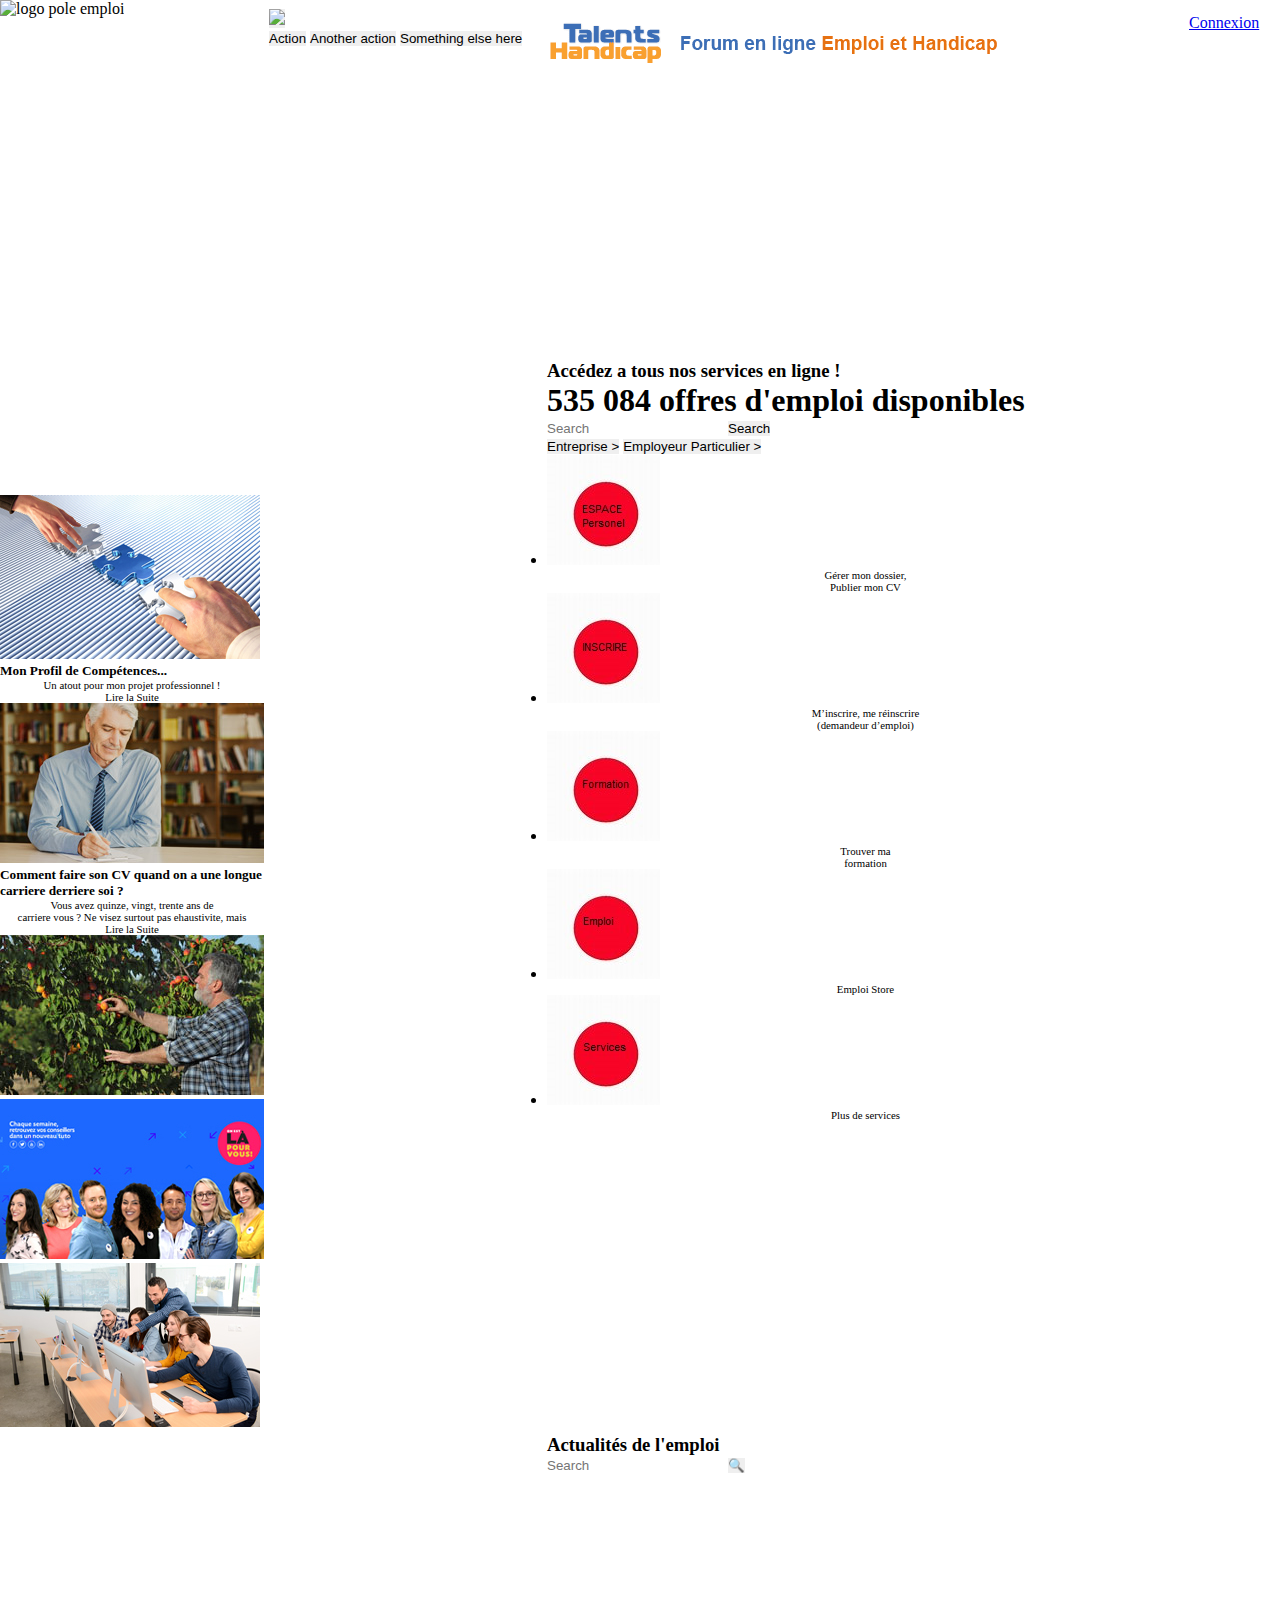
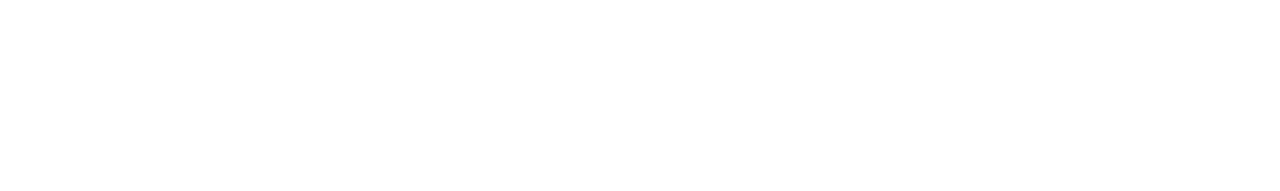
==== index.html @ 2ee22b56 "créaion index.html et style.css" ====
<!DOCTYPE html>

<html>
  <head>
    <title> Pole Emploi v2 </title>
	<meta name="viewport" content="width=device-width, initial-scale=1.0">
	
	<!-- lien de bootstrapCDN -->
	<link rel="stylesheet" href="https://stackpath.bootstrapcdn.com/bootstrap/4.1.1/css/bootstrap.min.css" integrity="sha384-WskhaSGFgHYWDcbwN70/dfYBj47jz9qbsMId/iRN3ewGhXQFZCSftd1LZCfmhktB" crossorigin="anonymous">
	<!-- fin lien bootstrapCDN -->

	<script src="https://code.jquery.com/jquery-3.3.1.slim.min.js" integrity="sha384-q8i/X+965DzO0rT7abK41JStQIAqVgRVzpbzo5smXKp4YfRvH+8abtTE1Pi6jizo" crossorigin="anonymous"></script>
	<script src="https://cdnjs.cloudflare.com/ajax/libs/popper.js/1.14.3/umd/popper.min.js" integrity="sha384-ZMP7rVo3mIykV+2+9J3UJ46jBk0WLaUAdn689aCwoqbBJiSnjAK/l8WvCWPIPm49" crossorigin="anonymous"></script>
	<script src="https://stackpath.bootstrapcdn.com/bootstrap/4.1.1/js/bootstrap.min.js" integrity="sha384-smHYKdLADwkXOn1EmN1qk/HfnUcbVRZyYmZ4qpPea6sjB/pTJ0euyQp0Mk8ck+5T" crossorigin="anonymous"></script>

	<link rel='stylesheet' type='text/css' href='style.css'>	
  </head>

  <body>
	<div class="grid">
	

			<!-- ligne n°1 - colonne n°1 - logo -->
			<div id="l1c1">
				<img src="./logo_pole_emploi.jpg" alt="logo pole emploi">
			</div>
		
			<!-- ligne n°1 - colonne n°2 - menu déroulant -->
			<div id="l1c2">
				<!-- ajout dropdown -->
				<div class="btn-group">
					<button type="button" class="btn btn-secondary dropdown-toggle" data-toggle="dropdown" aria-haspopup="true" aria-expanded="false">
						<img src="./logo_menu.jpg">
					</button>
					<div class="dropdown-menu dropdown-menu-right">
						<button class="dropdown-item" type="button">Action</button>
						<button class="dropdown-item" type="button">Another action</button>
						<button class="dropdown-item" type="button">Something else here</button>
					</div>
				</div>
				<!-- fin ajout dropdown -->	  
			</div>
		
			<!-- ligne n° 1 - colonne n° 3 - pub gif -->
			<div id="l1c3">
				<img src="./talents-handicap.gif" alt="Pub gif">
			</div>
		
			<!-- ligne n° 1 - colonne n° 4 - login -->
			<div id="l1c4">
				<!-- ajout bouton connexion -->
				<a class="btn btn-primary" href="#" role="button">Connexion</a>
				<!-- fin ajout bouton connexion -->
			</div>

			<!-- ligne n° 2 - colonne n° 1 - slider d'informations -->
			<div id="l2c1">
				<!-- ajout des sliders -->
				<div id="carouselExampleIndicators" class="carousel slide" data-ride="carousel">

					<!-- indicateurs des slides -->
					<ol class="carousel-indicators">
						<li data-target="#carouselExampleIndicators" data-slide-to="0" class="active"></li>
						<li data-target="#carouselExampleIndicators" data-slide-to="1"></li>
						<li data-target="#carouselExampleIndicators" data-slide-to="2"></li>
						<li data-target="#carouselExampleIndicators" data-slide-to="3"></li>
						<li data-target="#carouselExampleIndicators" data-slide-to="4"></li>
					</ol>

					<div class="carousel-inner">
						<div class="carousel-item active">
							<img class="d-block w-100" src="./profil_competences.jpg" alt="First slide">
							<div class="carousel-caption d-none d-md-block">
								<h5>Mon Profil de Compétences...</h5>
								<p>Un atout pour mon projet professionnel !<br>
									Lire la Suite
								</p>
							</div>
						</div>
						<div class="carousel-item">
							<img class="d-block w-100" src="./vignetteseniorcv.jpg" alt="Second slide">
							<div class="carousel-caption d-none d-md-block">
								<h5>Comment faire son CV quand on a une longue carriere derriere soi ?</h5>
								<p>Vous avez quinze, vingt, trente ans de <br>
									carriere vous ? Ne visez surtout pas ehaustivite, mais<br>
									Lire la Suite
								</p>
							</div>
						</div>
						<div class="carousel-item">
							<img class="d-block w-100" src="./vignettejobete.jpg" alt="Third slide">
						</div>
						<div class="carousel-item">
							<img class="d-block w-100" src="./on-est-la-pour-vous.jpg" alt="Third slide">
						</div>
						<div class="carousel-item">
							<img class="d-block w-100" src="./vignette_formation_numerique.jpg" alt="Third slide">
						</div>
					</div>
				</div>
				<!-- fin ajout des sliders -->
			</div>
					
			<!-- ligne n° 2 - colonne n° 2 - informations -->
			<div id="l2c2">

			</div>
		
			<!-- ligne n° 2 - colonne n° 3 - entreprise / employeur particulier -->
			<div id="l2c3">
				<div class="services">
				<h3> Acc&eacutedez a tous nos services en ligne !</h3>
				</div>

				<div class="offres">
					<h1> 535 084 offres d'emploi disponibles </h1>
				</div>

				<!-- ajout form rechercher -->
				<div class="recherche_emploi">
					<nav class="navbar navbar-light bg-light">
					<form class="form-inline">
						<input class="form-control mr-sm-2" type="search" placeholder="Search" aria-label="Search">
						<button class="btn btn-outline-success my-2 my-sm-0" type="submit">Search</button>
					</form>
					</nav>
				</div>
				<!-- fin ajout form rechercher -->

				<div class="btn-group-vertical">
					<button type="button" class="btn btn-success">Entreprise ></button>
					<button type="button" class="btn btn-info">Employeur Particulier ></button>
				</div>

				<!-- ajout barre de navigation horizontale -->
				<div id="navh">
					<ul class="nav justify-content-left">
						<li class="nav-item">
							<a class="nav-link active" href="#"><img src="./rond_1.jpg"></a>
							<p>G&eacuterer mon dossier,<br> Publier mon CV</p>
						</li>
						<li class="nav-item">
							<a class="nav-link" href="#"><img src="./rond_2.jpg"></a>
							<p>M&#146;inscrire, me r&eacuteinscrire<br> (demandeur d&#146;emploi)</p>
						</li>
						<li class="nav-item">
							<a class="nav-link" href="#"><img src="./rond_3.jpg"></a>
							<p>Trouver ma<br>formation</p>
						</li>
						<li class="nav-item">
							<a class="nav-link" href="#"><img src="./rond_4.jpg"></a>
							<p>Emploi Store</p>
						</li>
						<li class="nav-item">
							<a class="nav-link" href="#"><img src="./rond_5.jpg"></a>
							<p>Plus de services</p>
						</li>
					</ul>
				</div>
				<!-- fin ajout barre de navigation horinzontale -->				
			</div>
		
			<!-- ligne n° 3 - colonne n° 1 - espaces -->
			<div id="l3c1">
		
			</div>
		
			<!-- ligne n° 3 - colonne n° 2 - espaces -->
			<div id="l3c2">

			</div>
		
			<!-- ligne n° 3 - colonne n° 3 - espaces -->
			<div id="l3c3">

			</div>
		
			<!-- ligne n° 3 - colonne n° 4 - espaces -->
			<div id="l3c4">
				<!-- ajout form rechercher -->
				<div class="recherche_info">
					<nav class="navbar navbar-light bg-light">
						<form class="form-inline">
							<h3>Actualit&eacutes de l'emploi&nbsp;&nbsp;&nbsp;&nbsp;</h3>
							<input class="form-control mr-sm-2" type="search" placeholder="Search" aria-label="Search">
							<button class="btn btn-outline-success my-2 my-sm-0" type="submit">&#x1F50D;</button>
						</form>
					</nav>
				</div>
				<!-- fin ajout form rechercher -->
			</div>
			
	</div>
---- style.css ----
/* bonne pratique : initialisation à la créaion d'une page web */
* {
  margin: 0;
  padding: 0;
  border : 0 ;
  box-sizing: border-box;
  border: 1px black none;				/* fait apparaitre toutes les boites d'un page web */
}

.grid {
  display: grid;
  grid-template-columns: .5fr 1.5fr 3.5fr .5fr;
  grid-template-rows: 1fr 3fr 1fr;
  grid-column-gap: 5px;
  grid-row-gap: 3px;
  height: 100%;
  width: auto;
  border: 1px black none;
}

img {
  height: auto;
  width: auto;
}

p {
  font-size: 0.675em;
  text-align: center; 
}

.btn {
  text-align: right;
}

#l1c2 {
	padding-top: 1vh;
}

#l1c3 {
	padding-top: 1.5vh;
}

#l1c4 {
	padding-top: 1.5vh;
}

#l2c1 {
  padding-top: 5vh;
}
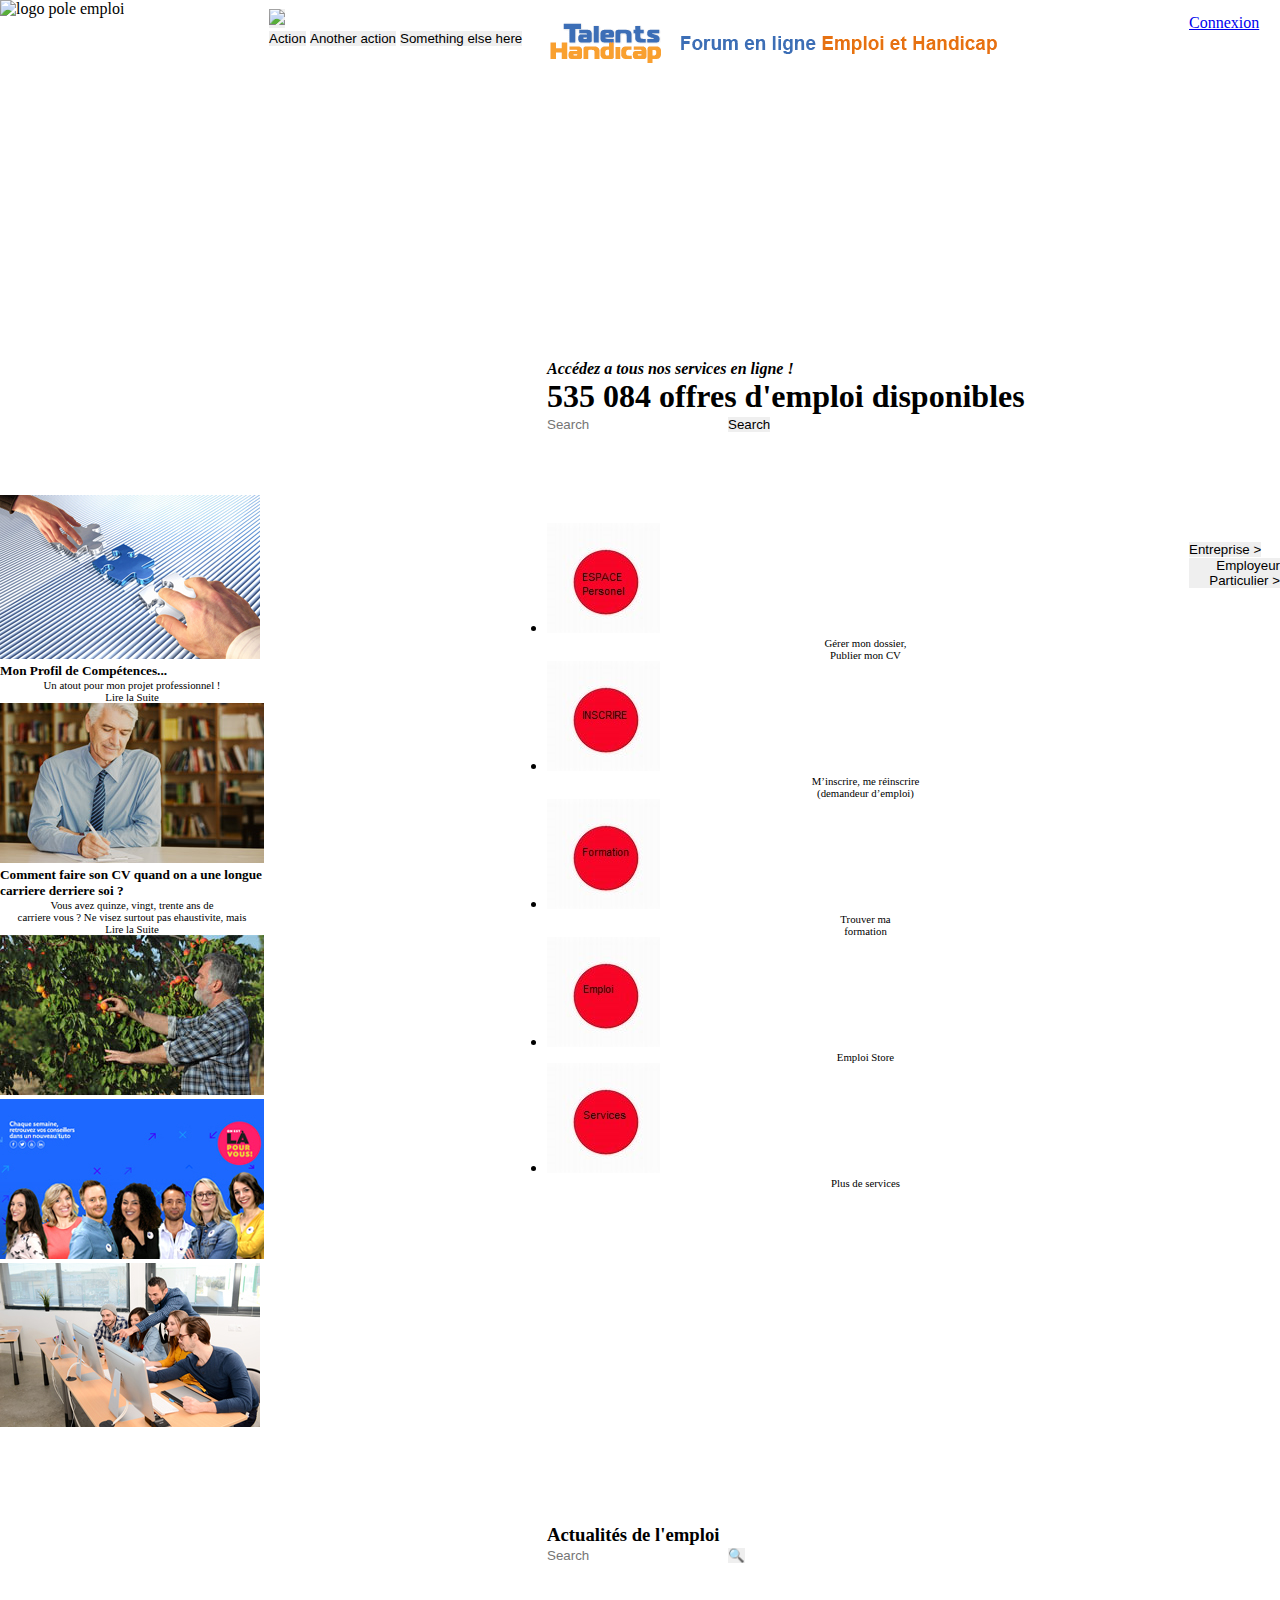
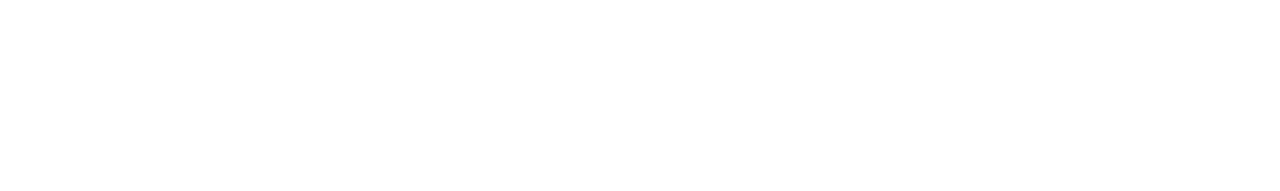
==== commit 1d8c7917: "mise a jour 27 Juin 2018" ====
--- a/index.html
+++ b/index.html
@@ -109,7 +109,7 @@
 			<!-- ligne n° 2 - colonne n° 3 - entreprise / employeur particulier -->
 			<div id="l2c3">
 				<div class="services">
-				<h3> Acc&eacutedez a tous nos services en ligne !</h3>
+				<h4> <i>Acc&eacutedez a tous nos services en ligne !</i></h>
 				</div>
 
 				<div class="offres">
@@ -126,11 +126,6 @@
 					</nav>
 				</div>
 				<!-- fin ajout form rechercher -->
-
-				<div class="btn-group-vertical">
-					<button type="button" class="btn btn-success">Entreprise ></button>
-					<button type="button" class="btn btn-info">Employeur Particulier ></button>
-				</div>
 
 				<!-- ajout barre de navigation horizontale -->
 				<div id="navh">
@@ -159,7 +154,15 @@
 				</div>
 				<!-- fin ajout barre de navigation horinzontale -->				
 			</div>
-		
+
+			<!-- ligne n° 2 - colonne n° 4 -->
+			<div id="l2c4">
+				<div class="btn-group-vertical">
+					<button type="button" class="btn btn-success">Entreprise ></button>
+					<button type="button" class="btn btn-info">Employeur Particulier ></button>
+				</div>
+			</div>
+			
 			<!-- ligne n° 3 - colonne n° 1 - espaces -->
 			<div id="l3c1">
 		
@@ -172,11 +175,6 @@
 		
 			<!-- ligne n° 3 - colonne n° 3 - espaces -->
 			<div id="l3c3">
-
-			</div>
-		
-			<!-- ligne n° 3 - colonne n° 4 - espaces -->
-			<div id="l3c4">
 				<!-- ajout form rechercher -->
 				<div class="recherche_info">
 					<nav class="navbar navbar-light bg-light">
@@ -189,5 +187,10 @@
 				</div>
 				<!-- fin ajout form rechercher -->
 			</div>
+		
+			<!-- ligne n° 3 - colonne n° 4 - espaces -->
+			<div id="l3c4">
+
+			</div>
 			
 	</div>--- a/style.css
+++ b/style.css
@@ -25,11 +25,25 @@
 
 p {
   font-size: 0.675em;
-  text-align: center; 
+  text-align: center;
+  color: black;
+}
+
+.carousel-inner {
+  height: auto;
+  width: 100%;
+}
+
+.offre {
+ padding-top: 5vh;
 }
 
 .btn {
   text-align: right;
+}
+
+#navh {
+  padding-top: 10vh;
 }
 
 #l1c2 {
@@ -46,4 +60,12 @@
 
 #l2c1 {
   padding-top: 5vh;
+}
+
+#l2c4 {
+  padding-top: 20vh;
+}
+
+#l3c3 {
+  padding-top: 10vh;
 }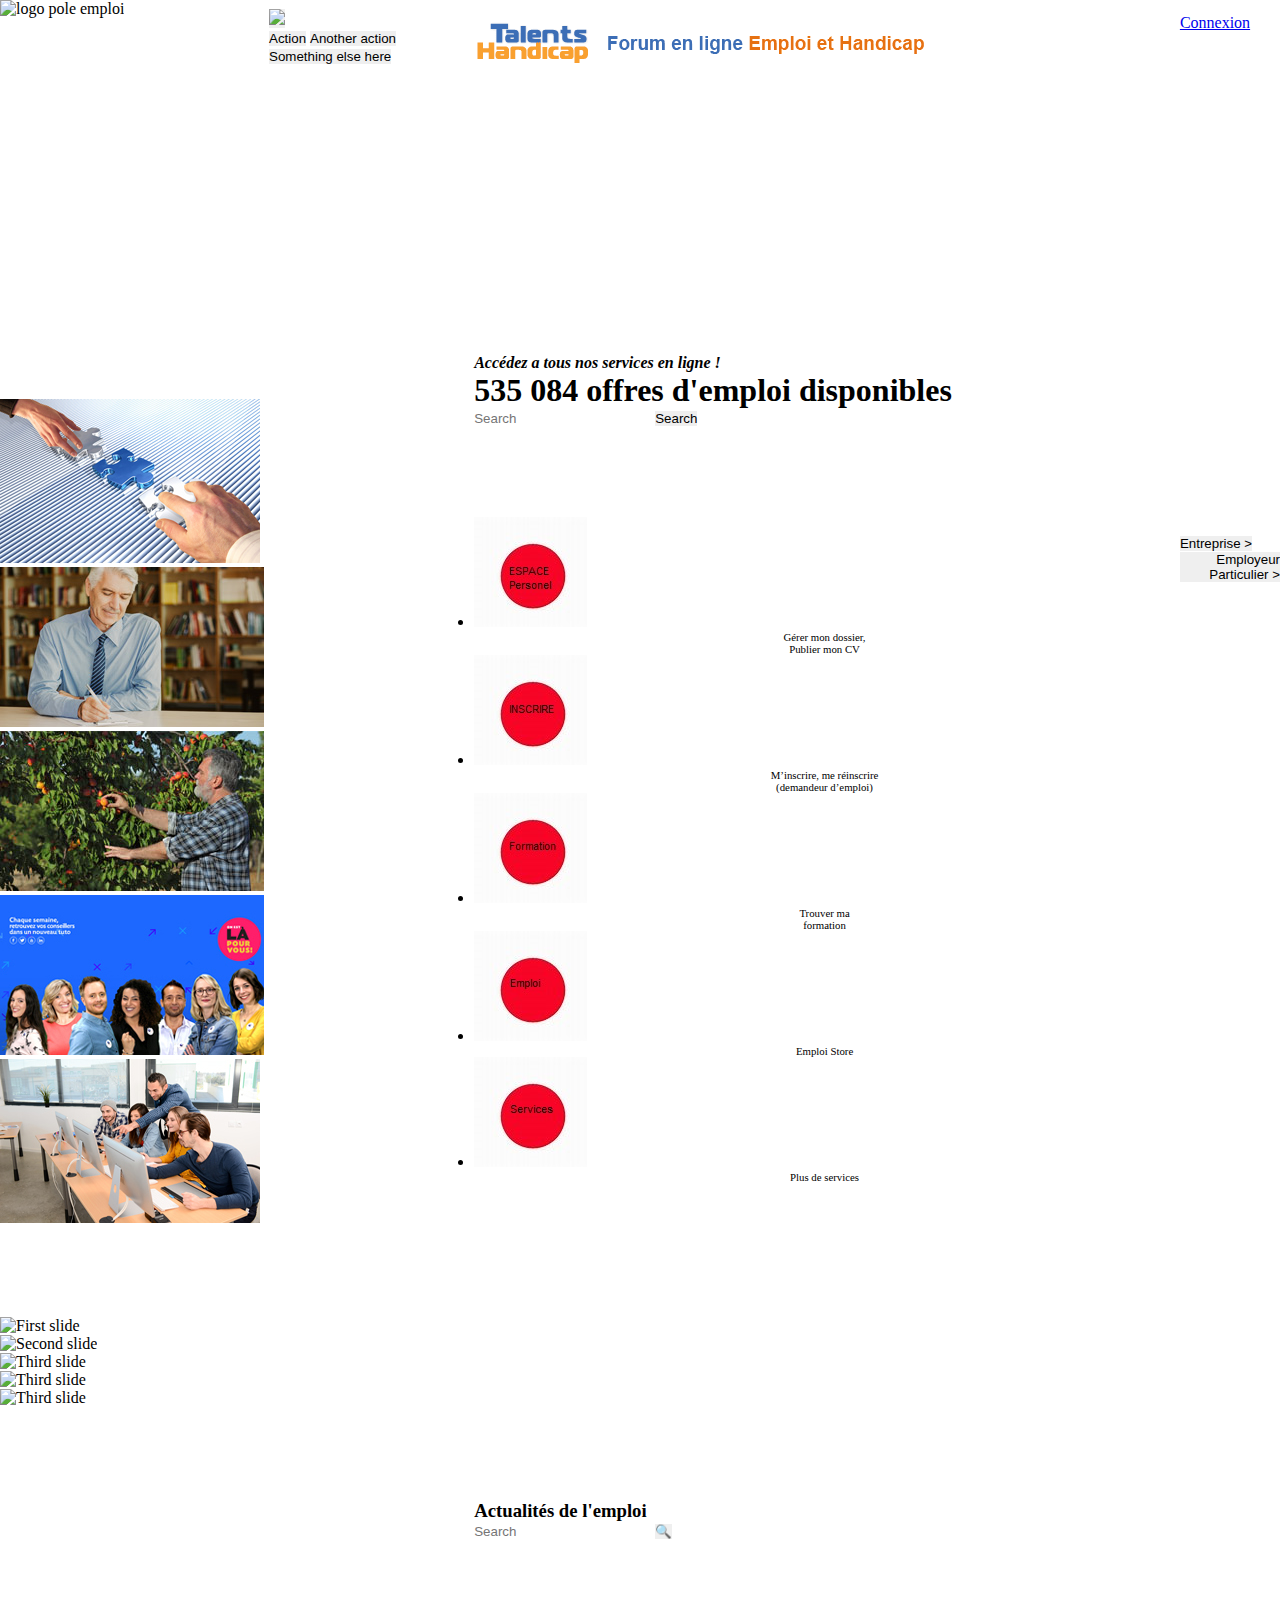
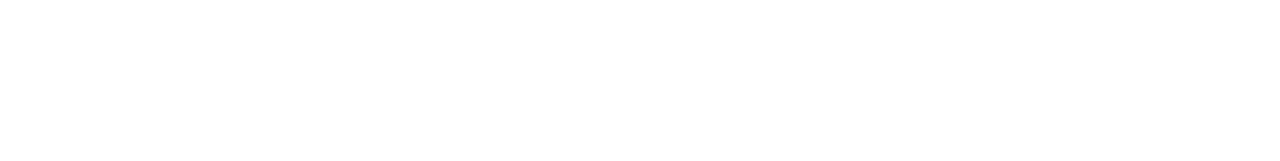
==== commit 48362fb2: "ajout maquette et readme" ====
--- a/index.html
+++ b/index.html
@@ -4,7 +4,7 @@
   <head>
     <title> Pole Emploi v2 </title>
 	<meta name="viewport" content="width=device-width, initial-scale=1.0">
-	
+
 	<!-- lien de bootstrapCDN -->
 	<link rel="stylesheet" href="https://stackpath.bootstrapcdn.com/bootstrap/4.1.1/css/bootstrap.min.css" integrity="sha384-WskhaSGFgHYWDcbwN70/dfYBj47jz9qbsMId/iRN3ewGhXQFZCSftd1LZCfmhktB" crossorigin="anonymous">
 	<!-- fin lien bootstrapCDN -->
@@ -13,18 +13,18 @@
 	<script src="https://cdnjs.cloudflare.com/ajax/libs/popper.js/1.14.3/umd/popper.min.js" integrity="sha384-ZMP7rVo3mIykV+2+9J3UJ46jBk0WLaUAdn689aCwoqbBJiSnjAK/l8WvCWPIPm49" crossorigin="anonymous"></script>
 	<script src="https://stackpath.bootstrapcdn.com/bootstrap/4.1.1/js/bootstrap.min.js" integrity="sha384-smHYKdLADwkXOn1EmN1qk/HfnUcbVRZyYmZ4qpPea6sjB/pTJ0euyQp0Mk8ck+5T" crossorigin="anonymous"></script>
 
-	<link rel='stylesheet' type='text/css' href='style.css'>	
+	<link rel='stylesheet' type='text/css' href='style.css'>
   </head>
 
   <body>
 	<div class="grid">
-	
+
 
 			<!-- ligne n°1 - colonne n°1 - logo -->
 			<div id="l1c1">
 				<img src="./logo_pole_emploi.jpg" alt="logo pole emploi">
 			</div>
-		
+
 			<!-- ligne n°1 - colonne n°2 - menu déroulant -->
 			<div id="l1c2">
 				<!-- ajout dropdown -->
@@ -38,14 +38,14 @@
 						<button class="dropdown-item" type="button">Something else here</button>
 					</div>
 				</div>
-				<!-- fin ajout dropdown -->	  
-			</div>
-		
+				<!-- fin ajout dropdown -->
+			</div>
+
 			<!-- ligne n° 1 - colonne n° 3 - pub gif -->
 			<div id="l1c3">
 				<img src="./talents-handicap.gif" alt="Pub gif">
 			</div>
-		
+
 			<!-- ligne n° 1 - colonne n° 4 - login -->
 			<div id="l1c4">
 				<!-- ajout bouton connexion -->
@@ -53,126 +53,145 @@
 				<!-- fin ajout bouton connexion -->
 			</div>
 
-			<!-- ligne n° 2 - colonne n° 1 - slider d'informations -->
-			<div id="l2c1">
-				<!-- ajout des sliders -->
-				<div id="carouselExampleIndicators" class="carousel slide" data-ride="carousel">
-
-					<!-- indicateurs des slides -->
-					<ol class="carousel-indicators">
-						<li data-target="#carouselExampleIndicators" data-slide-to="0" class="active"></li>
-						<li data-target="#carouselExampleIndicators" data-slide-to="1"></li>
-						<li data-target="#carouselExampleIndicators" data-slide-to="2"></li>
-						<li data-target="#carouselExampleIndicators" data-slide-to="3"></li>
-						<li data-target="#carouselExampleIndicators" data-slide-to="4"></li>
-					</ol>
-
-					<div class="carousel-inner">
-						<div class="carousel-item active">
-							<img class="d-block w-100" src="./profil_competences.jpg" alt="First slide">
-							<div class="carousel-caption d-none d-md-block">
-								<h5>Mon Profil de Compétences...</h5>
-								<p>Un atout pour mon projet professionnel !<br>
-									Lire la Suite
-								</p>
-							</div>
-						</div>
-						<div class="carousel-item">
-							<img class="d-block w-100" src="./vignetteseniorcv.jpg" alt="Second slide">
-							<div class="carousel-caption d-none d-md-block">
-								<h5>Comment faire son CV quand on a une longue carriere derriere soi ?</h5>
-								<p>Vous avez quinze, vingt, trente ans de <br>
-									carriere vous ? Ne visez surtout pas ehaustivite, mais<br>
-									Lire la Suite
-								</p>
-							</div>
-						</div>
-						<div class="carousel-item">
-							<img class="d-block w-100" src="./vignettejobete.jpg" alt="Third slide">
-						</div>
-						<div class="carousel-item">
-							<img class="d-block w-100" src="./on-est-la-pour-vous.jpg" alt="Third slide">
-						</div>
-						<div class="carousel-item">
-							<img class="d-block w-100" src="./vignette_formation_numerique.jpg" alt="Third slide">
-						</div>
-					</div>
-				</div>
-				<!-- fin ajout des sliders -->
-			</div>
-					
-			<!-- ligne n° 2 - colonne n° 2 - informations -->
-			<div id="l2c2">
-
-			</div>
+
+			 <!-- ligne n° 2 - colonne n° 1 - slider d'informations -->
+			 <div id="l2c1">
+		     <!-- ajout des sliders -->
+				  <div id="carouselExampleIndicators" class="carousel slide" data-ride="carousel">
+					  <div class="carousel-inner">
+						  <div class="carousel-item active">
+							  <img class="d-block w-100" src="./profil_competences.jpg" alt="First slide">
+							  <div class="carousel-caption d-none d-md-block">
+							  </div>
+						  </div>
+						  <div class="carousel-item">
+							  <img class="d-block w-100" src="./vignetteseniorcv.jpg" alt="Second slide">
+							  <div class="carousel-caption d-none d-md-block">
+							  </div>
+						  </div>
+						  <div class="carousel-item">
+							  <img class="d-block w-100" src="./vignettejobete.jpg" alt="Third slide">
+						  </div>
+						  <div class="carousel-item">
+							  <img class="d-block w-100" src="./on-est-la-pour-vous.jpg" alt="Third slide">
+						  </div>
+						  <div class="carousel-item">
+							  <img class="d-block w-100" src="./vignette_formation_numerique.jpg" alt="Third slide">
+						  </div>
+					  </div>
+				  </div>
+				  <!-- fin ajout des sliders -->
+
+				  <!-- ajout des sliders -->
+				  <div id="carouselExampleIndicators" class="carousel slide" data-ride="carousel">
+
+					  <!-- indicateurs des slides -->
+					  <ol class="carousel-indicators">
+						  <li data-target="#carouselExampleIndicators" data-slide-to="0" class="active"></li>
+						  <li data-target="#carouselExampleIndicators" data-slide-to="1"></li>
+						  <li data-target="#carouselExampleIndicators" data-slide-to="2"></li>
+						  <li data-target="#carouselExampleIndicators" data-slide-to="3"></li>
+						  <li data-target="#carouselExampleIndicators" data-slide-to="4"></li>
+					  </ol>
+
+					  <div class="carousel-inner">
+						  <div class="carousel-item active">
+							  <img class="d-block w-100" src="./img_0.jpg" alt="First slide">
+							  <div class="carousel-caption d-none d-md-block">
+							  </div>
+						  </div>
+						  <div class="carousel-item">
+							  <img class="d-block w-100" src="./img_1.jpg" alt="Second slide">
+							  <div class="carousel-caption d-none d-md-block">
+							  </div>
+						  </div>
+						  <div class="carousel-item">
+							  <img class="d-block w-100" src="./img_2.jpg" alt="Third slide">
+						  </div>
+						  <div class="carousel-item">
+							  <img class="d-block w-100" src="./img_3.jpg" alt="Third slide">
+						  </div>
+						  <div class="carousel-item">
+							  <img class="d-block w-100" src="./img_4.jpg" alt="Third slide">
+						  </div>
+					  </div>
+				  </div>
+				  <!-- fin ajout des sliders -->
+			  </div>
+
+			  <!-- ligne n° 2 - colonne n° 2 - informations -->
+			  <div id="l2c2">
+
+			  </div>
+
+			  <!-- ligne n° 2 - colonne n° 3 - entreprise / employeur particulier -->
+			  <div id="l2c3">
+				  <div class="services">
+				    <h4> <i>Acc&eacutedez a tous nos services en ligne !</i></h>
+				  </div>
+
+				  <div class="offres">
+					  <h1> 535 084 offres d'emploi disponibles </h1>
+				  </div>
+
+				  <!-- ajout form rechercher -->
+				  <div class="recherche_emploi">
+					  <nav class="navbar navbar-light bg-light">
+					  <form class="form-inline">
+						  <input class="form-control mr-sm-2" type="search" placeholder="Search" aria-label="Search">
+						  <button class="btn btn-outline-success my-2 my-sm-0" type="submit">Search</button>
+					  </form>
+					  </nav>
+				  </div>
+				  <!-- fin ajout form rechercher -->
+
+				  <!-- ajout barre de navigation horizontale -->
+				  <div id="navh">
+					  <ul class="nav justify-content-left">
+						  <li class="nav-item">
+							  <a class="nav-link active" href="#"><img src="./rond_1.jpg"></a>
+							  <p>G&eacuterer mon dossier,<br> Publier mon CV</p>
+						  </li>
+						  <li class="nav-item">
+							  <a class="nav-link" href="#"><img src="./rond_2.jpg"></a>
+							  <p>M&#146;inscrire, me r&eacuteinscrire<br> (demandeur d&#146;emploi)</p>
+						  </li>
+						  <li class="nav-item">
+							  <a class="nav-link" href="#"><img src="./rond_3.jpg"></a>
+							  <p>Trouver ma<br>formation</p>
+						  </li>
+						  <li class="nav-item">
+							  <a class="nav-link" href="#"><img src="./rond_4.jpg"></a>
+							  <p>Emploi Store</p>
+						  </li>
+						  <li class="nav-item">
+						  	<a class="nav-link" href="#"><img src="./rond_5.jpg"></a>
+						  	<p>Plus de services</p>
+						  </li>
+					  </ul>
+				  </div>
+				  <!-- fin ajout barre de navigation horinzontale -->
+			  </div>
+
+			  <!-- ligne n° 2 - colonne n° 4 -->
+			  <div id="l2c4">
+				  <div class="btn-group-vertical">
+					  <button type="button" class="btn btn-success">Entreprise ></button>
+					  <button type="button" class="btn btn-info">Employeur Particulier ></button>
+				  </div>
+			  </div>
+			  
+
+      <!-- ligne n° 3 - colonne n° 1 - espaces -->
+		  <div id="l3c1">
 		
-			<!-- ligne n° 2 - colonne n° 3 - entreprise / employeur particulier -->
-			<div id="l2c3">
-				<div class="services">
-				<h4> <i>Acc&eacutedez a tous nos services en ligne !</i></h>
-				</div>
-
-				<div class="offres">
-					<h1> 535 084 offres d'emploi disponibles </h1>
-				</div>
-
-				<!-- ajout form rechercher -->
-				<div class="recherche_emploi">
-					<nav class="navbar navbar-light bg-light">
-					<form class="form-inline">
-						<input class="form-control mr-sm-2" type="search" placeholder="Search" aria-label="Search">
-						<button class="btn btn-outline-success my-2 my-sm-0" type="submit">Search</button>
-					</form>
-					</nav>
-				</div>
-				<!-- fin ajout form rechercher -->
-
-				<!-- ajout barre de navigation horizontale -->
-				<div id="navh">
-					<ul class="nav justify-content-left">
-						<li class="nav-item">
-							<a class="nav-link active" href="#"><img src="./rond_1.jpg"></a>
-							<p>G&eacuterer mon dossier,<br> Publier mon CV</p>
-						</li>
-						<li class="nav-item">
-							<a class="nav-link" href="#"><img src="./rond_2.jpg"></a>
-							<p>M&#146;inscrire, me r&eacuteinscrire<br> (demandeur d&#146;emploi)</p>
-						</li>
-						<li class="nav-item">
-							<a class="nav-link" href="#"><img src="./rond_3.jpg"></a>
-							<p>Trouver ma<br>formation</p>
-						</li>
-						<li class="nav-item">
-							<a class="nav-link" href="#"><img src="./rond_4.jpg"></a>
-							<p>Emploi Store</p>
-						</li>
-						<li class="nav-item">
-							<a class="nav-link" href="#"><img src="./rond_5.jpg"></a>
-							<p>Plus de services</p>
-						</li>
-					</ul>
-				</div>
-				<!-- fin ajout barre de navigation horinzontale -->				
-			</div>
-
-			<!-- ligne n° 2 - colonne n° 4 -->
-			<div id="l2c4">
-				<div class="btn-group-vertical">
-					<button type="button" class="btn btn-success">Entreprise ></button>
-					<button type="button" class="btn btn-info">Employeur Particulier ></button>
-				</div>
-			</div>
-			
-			<!-- ligne n° 3 - colonne n° 1 - espaces -->
-			<div id="l3c1">
-		
-			</div>
-		
+			</div>
+
 			<!-- ligne n° 3 - colonne n° 2 - espaces -->
 			<div id="l3c2">
 
 			</div>
-		
+
 			<!-- ligne n° 3 - colonne n° 3 - espaces -->
 			<div id="l3c3">
 				<!-- ajout form rechercher -->
@@ -187,10 +206,10 @@
 				</div>
 				<!-- fin ajout form rechercher -->
 			</div>
-		
+
 			<!-- ligne n° 3 - colonne n° 4 - espaces -->
 			<div id="l3c4">
 
 			</div>
-			
-	</div>+
+	</div>
--- a/style.css
+++ b/style.css
@@ -9,7 +9,7 @@
 
 .grid {
   display: grid;
-  grid-template-columns: .5fr 1.5fr 3.5fr .5fr;
+  grid-template-columns: 1fr 1fr 3.5fr .5fr;
   grid-template-rows: 1fr 3fr 1fr;
   grid-column-gap: 5px;
   grid-row-gap: 3px;
@@ -68,4 +68,4 @@
 
 #l3c3 {
   padding-top: 10vh;
-}+}
